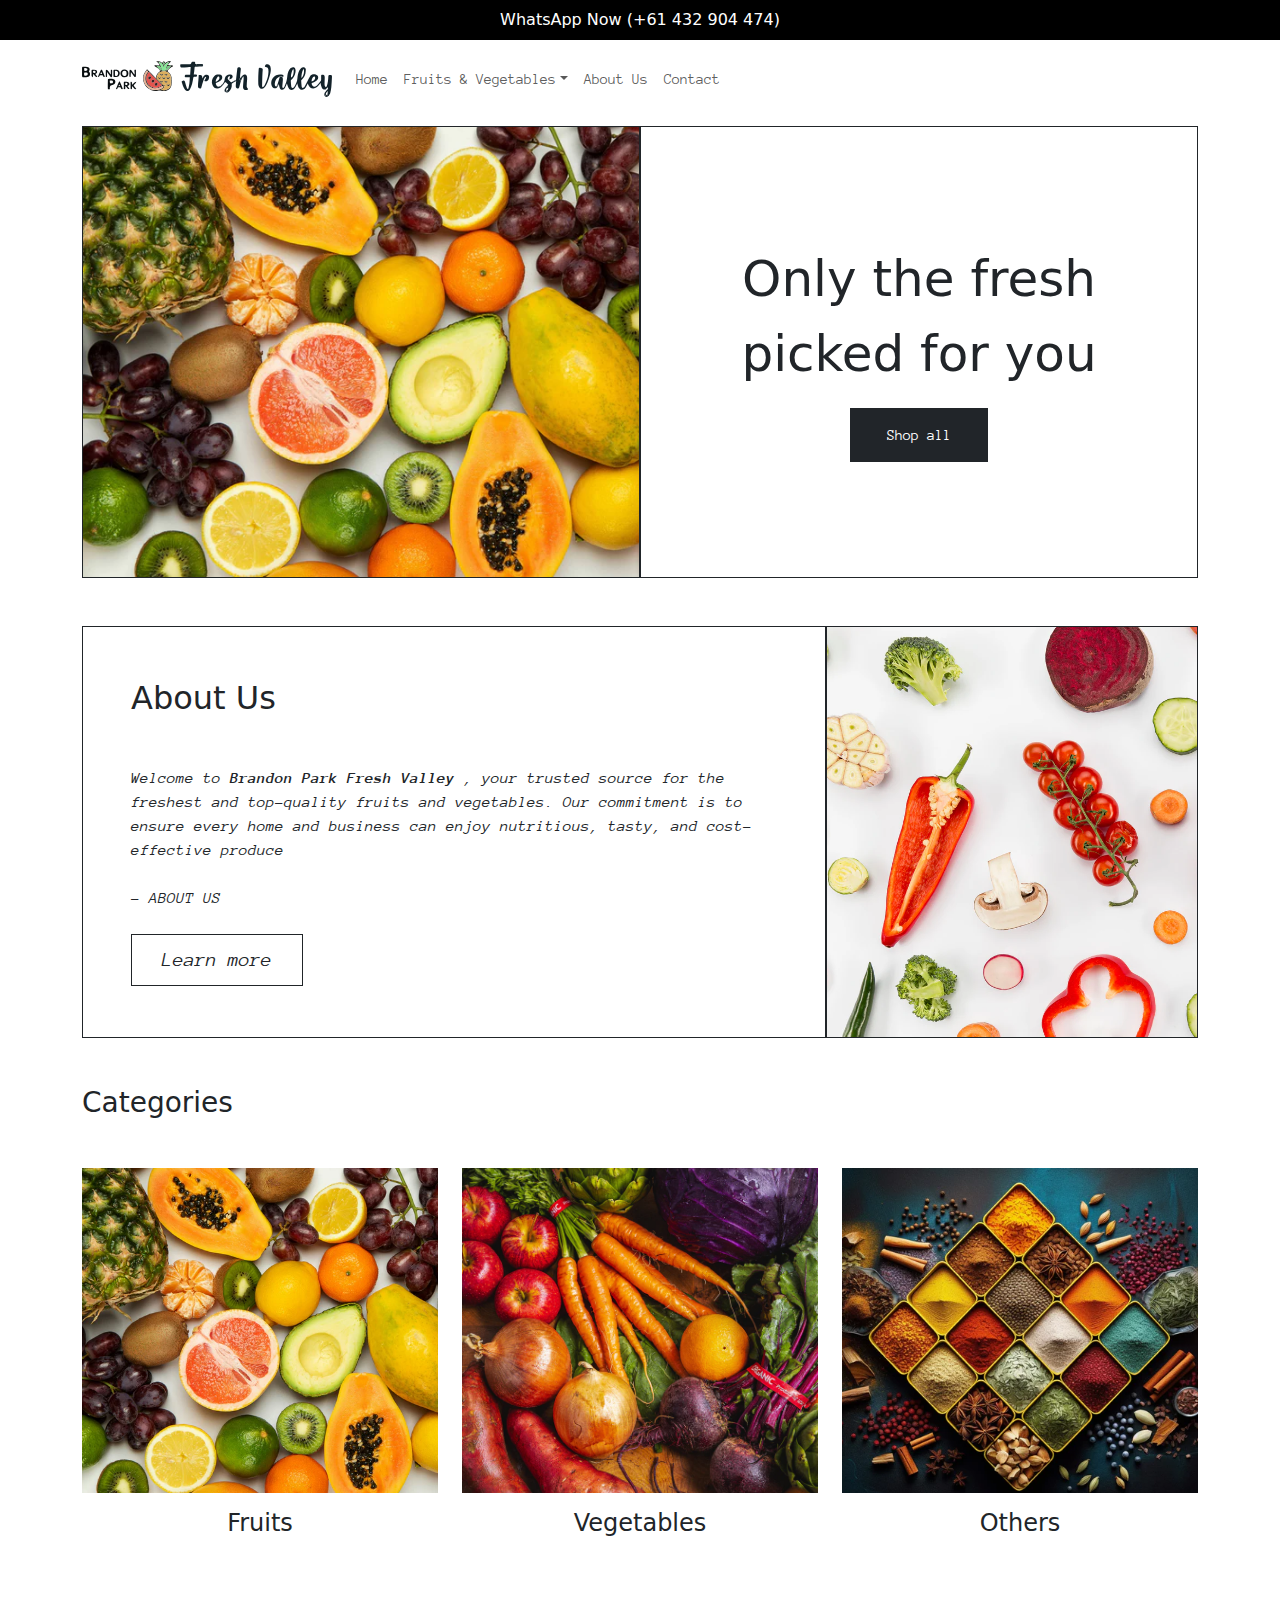
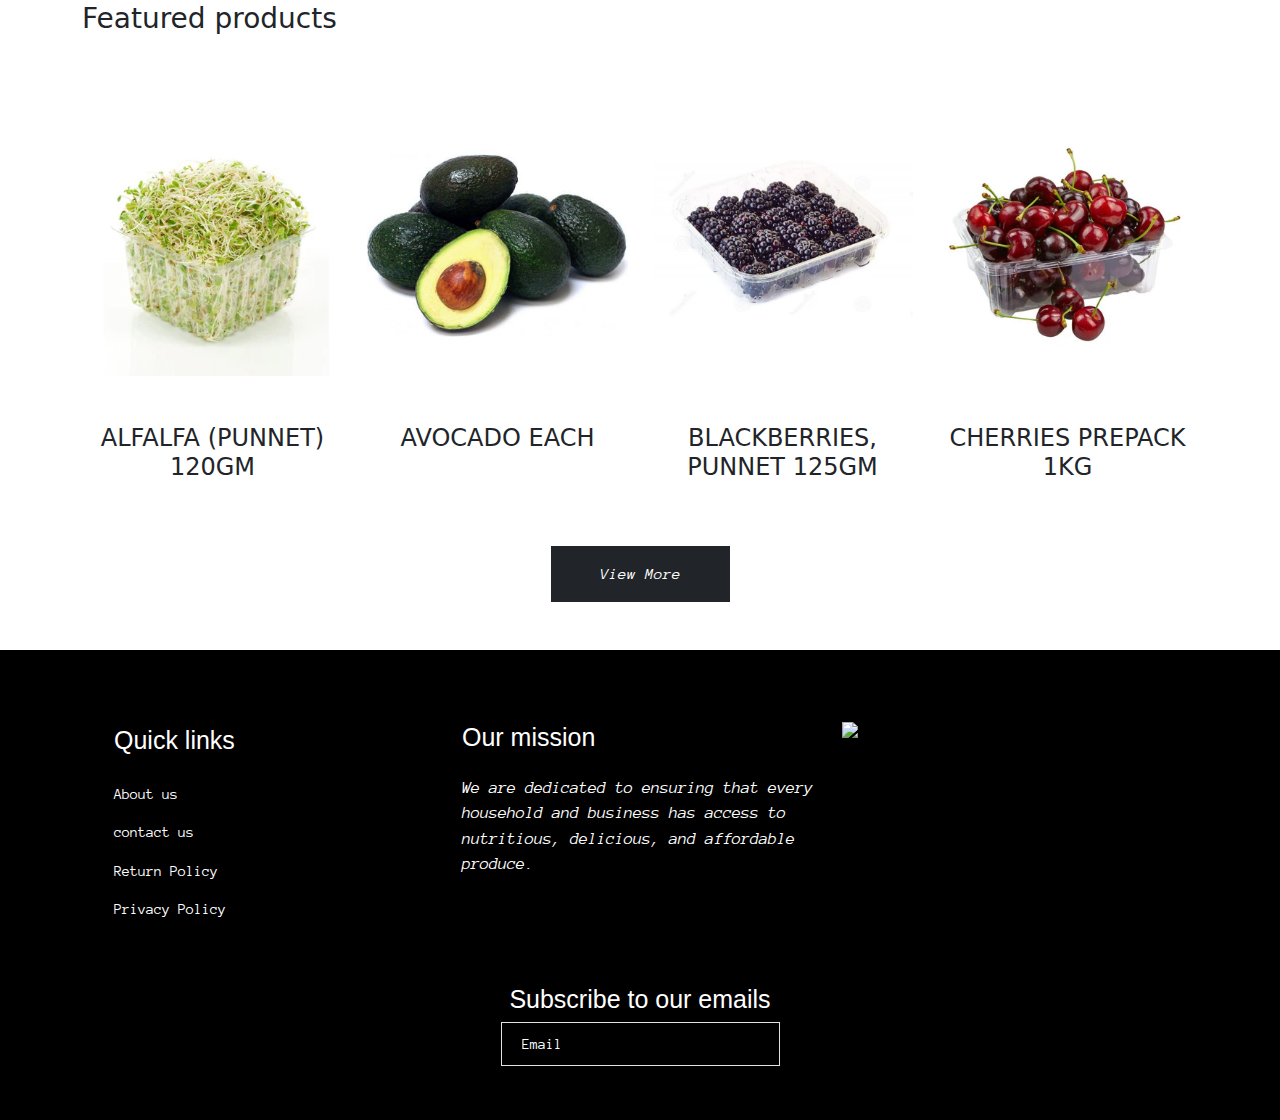
==== index.html @ fe02e12f "Initial commit" ====
<!DOCTYPE html>
<html lang="en">
  <head>
    <link rel="icon" href="assets/images/favicon.svg" />
    <meta charset="UTF-8" />
    <meta name="viewport" content="width=device-width, initial-scale=1.0" />
    <title>Brandon Park Fresh Valley</title>
    <!-- 3rd Party Imports -->
    <style>
      @import url("https://fonts.googleapis.com/css2?family=Anonymous+Pro:ital,wght@0,400;0,700;1,400;1,700&display=swap");
    </style>
    <link
      rel="stylesheet"
      href="https://cdnjs.cloudflare.com/ajax/libs/font-awesome/6.5.2/css/all.min.css"
      integrity="sha512-SnH5WK+bZxgPHs44uWIX+LLJAJ9/2PkPKZ5QiAj6Ta86w+fsb2TkcmfRyVX3pBnMFcV7oQPJkl9QevSCWr3W6A=="
      crossorigin="anonymous"
      referrerpolicy="no-referrer"
    />
    <link
      href="https://cdn.jsdelivr.net/npm/bootstrap@5.3.3/dist/css/bootstrap.min.css"
      rel="stylesheet"
    />

    <link rel="stylesheet" href="assets/styles/style.css" />
    <script src="https://cdn.jsdelivr.net/npm/bootstrap@5.3.3/dist/js/bootstrap.bundle.min.js"></script>
  </head>
  <body>
    <!-- Header -->
    <header class="bg-black text-white">
      <div class="container py-2 mb-2">
        <div class="flex">
          <div class="left-side">
            <i class="fa-solid fa-chevron-left" style="color: #ffffff"></i>
          </div>
          <div><p class="mb-0">WhatsApp Now (+61 432 904 474)</p></div>
          <div class="right-side">
            <i class="fa-solid fa-chevron-right" style="color: #ffffff"></i>
          </div>
        </div>
      </div>
    </header>
    <!-- Navbar -->
    <nav
      class="navbar navbar-expand-md navbar-light anonymous-pro-regular mb-3"
    >
      <div class="container">
        <a class="navbar-brand" href="#">
          <img src="assets/images/logo.svg" style="width: 250px" />
        </a>
        <button
          class="navbar-toggler"
          type="button"
          data-bs-toggle="collapse"
          data-bs-target="#collapsibleNavbar"
        >
          <span class="navbar-toggler-icon"></span>
        </button>
        <div class="collapse navbar-collapse" id="collapsibleNavbar">
          <ul class="navbar-nav">
            <li class="nav-item active">
              <a class="nav-link" href="#">Home</a>
            </li>
            <li class="nav-item dropdown">
              <a
                class="nav-link dropdown-toggle"
                href="#"
                role="button"
                data-bs-toggle="dropdown"
                >Fruits & Vegetables</a
              >
              <ul class="dropdown-menu">
                <li><a class="dropdown-item" href="#">Shop all</a></li>
                <li><a class="dropdown-item" href="#">Fruits</a></li>
                <li><a class="dropdown-item" href="#">Vegetables</a></li>
                <li><a class="dropdown-item" href="#">Others</a></li>
              </ul>
            </li>
            <li class="nav-item">
              <a class="nav-link" href="#">About Us</a>
            </li>
            <li class="nav-item">
              <a class="nav-link" href="#">Contact</a>
            </li>
          </ul>
        </div>
        <i class="fa-solid fa-magnifying-glass"></i>
      </div>
    </nav>
    <!-- Main Container -->
    <div class="container">
      <!-- Home Section -->
      <div class="row g-0">
        <div class="col-12 col-md-6 border border-dark">
          <div
            class="cover"
            style="
              background-image: url(assets/images/mainimage.png);
              height: 450px;
            "
          ></div>
        </div>
        <div class="right-side col-12 col-md-6 border border-dark py-5 px-3">
          <p class="text-right mb-0 mx-5">Only the fresh picked for you</p>
          <div
            class="btn btn-dark btn-lg text-white anonymous-pro-regular mt-3"
          >
            Shop all
          </div>
        </div>
      </div>
      <!-- About Us -->
      <div class="row g-0 my-5 reverse-on-md">
        <div class="left-side2 col-12 col-md-8 border border-dark py-5">
          <h2 class="mx-5 mb-5">About Us</h2>
          <div>
            <p class="mb-0 mx-5 anonymous-pro-regular-italic">
              Welcome to <strong>Brandon Park Fresh Valley</strong> , your
              trusted source for the freshest and top-quality fruits and
              vegetables. Our commitment is to ensure every home and business
              can enjoy nutritious, tasty, and cost-effective produce
            </p>
          </div>
          <div class="mx-5 my-4 anonymous-pro-regular-italic">- ABOUT US</div>
          <div>
            <button
              class="btn mx-5 btn-outline-dark btn-lg anonymous-pro-regular-italic"
            >
              Learn more
            </button>
          </div>
        </div>
        <div class="col-12 col-md-4 bg-danger border border-dark">
          <div
            class="cover"
            style="
              background-image: url(assets/images/container2.png);
              height: 410px;
            "
          ></div>
        </div>
      </div>
      <!-- Categories -->
      <div class="row my-5">
        <h3 class="mb-5">Categories</h3>
        <div class="col-12 col-md-4">
          <div
            class="category-card cover"
            style="background-image: url(assets/images/fruits.png)"
          ></div>
          <h4 class="text-center my-3">Fruits</h4>
        </div>
        <div class="col-12 col-md-4">
          <div
            class="category-card cover"
            style="background-image: url(assets/images/vegetables.png)"
          ></div>
          <h4 class="text-center my-3">Vegetables</h4>
        </div>
        <div class="col-12 col-md-4">
          <div
            class="category-card cover"
            style="background-image: url(assets/images/Others.webp)"
          ></div>
          <h4 class="text-center my-3">Others</h4>
        </div>
      </div>
      <!-- Featured Products -->
      <div class="row my-5">
        <h3 class="mb-5">Featured products</h3>
        <div class="col-6 col-md-3">
          <div
            class="contain"
            style="background-image: url(assets/images/product-1.png)"
          ></div>
          <h4 class="text-center my-3">ALFALFA (PUNNET) 120GM</h4>
        </div>
        <div class="col-6 col-md-3">
          <div
            class="contain"
            style="background-image: url(assets/images/product-2.png)"
          ></div>
          <h4 class="text-center my-3">AVOCADO EACH</h4>
        </div>
        <div class="col-6 col-md-3">
          <div
            class="contain"
            style="background-image: url(assets/images/product-3.png)"
          ></div>
          <h4 class="text-center my-3">BLACKBERRIES, PUNNET 125GM</h4>
        </div>
        <div class="col-6 col-md-3">
          <div
            class="contain"
            style="background-image: url(assets/images/product-4.png)"
          ></div>
          <h4 class="text-center my-3">CHERRIES PREPACK 1KG</h4>
        </div>
      </div>
      <!-- View More -->
      <center>
        <div class="my-5">
          <button
            class="btn btn-dark text-white anonymous-pro-regular-italic px-5"
          >
            View More
          </button>
        </div>
      </center>
    </div>
    <!-- Footer -->
    <footer class="bg-black p-4 mt-3">
      <div class="container">
        <div class="row">
          <div class="col-12 col-md-4">
            <div class="links text-white">
              <ul>
                <li class="mt-5 mb-4 main-heading">Quick links</li>
                <li class="my-3 anonymous-pro-regular">About us</li>
                <li class="my-3 anonymous-pro-regular">contact us</li>
                <li class="my-3 anonymous-pro-regular">Return Policy</li>
                <li class="my-3 anonymous-pro-regular">Privacy Policy</li>
              </ul>
            </div>
          </div>
          <div class="col-12 col-md-4 text-white">
            <h3
              class="main-heading mt-5 mb-4 text-justify anonymous-pro-regular"
            >
              Our mission
            </h3>
            <p class="text-justify t anonymous-pro-regular-italic">
              We are dedicated to ensuring that every household and business has
              access to nutritious, delicious, and affordable produce.
            </p>
          </div>
          <div class="col-12 col-md-4">
            <img
              class="mt-5"
              src="../bootstrap/assets/images/freshvalley-white.svg"
            />
          </div>
        </div>
        <h5 class="main-heading text-center text-white mt-5">
          Subscribe to our emails
        </h5>
        <center>
          <input
            type="email"
            class="form-control bg-black w-25 anonymous-pro-regular text-white"
            placeholder="Email"
          />
        </center>
      </div>
    </footer>
  </body>
</html>
---- assets/styles/style.css ----
.anonymous-pro-regular {
  font-family: "Anonymous Pro", monospace;
  font-weight: 400;
  font-style: normal;
  font-size: 14.7px;
}

.anonymous-pro-bold {
  font-family: "Anonymous Pro", monospace;
  font-weight: 700;
  font-style: normal;
}

.anonymous-pro-regular-italic {
  font-family: "Anonymous Pro", monospace;
  font-weight: 400;
  font-style: italic;
}

.anonymous-pro {
  font-family: "Anonymous Pro", monospace;
  font-weight: 400;
  font-style: normal;
  font-size: 18px;
}

.dropdown-menu {
  border: 2px solid black;
  border-radius: 0px;
}

header {
  text-align: center;
}

.flex {
  display: flex;
  flex-direction: row;
  justify-content: space-between;
}

.text-right {
  font-size: 50px;
  font-weight: 500;
  text-align: center;
}

.right-side {
  display: flex;
  flex-direction: column;
  justify-content: center;
}

.btn {
  align-self: center;
  border-radius: 0px;
  padding: 15px 36px;
}

.left-side2 {
  display: flex;
  flex-direction: column;
  justify-content: center;
}

.btn-outline-dark {
  padding: 10px 30px;
}

.category-card {
  height: 438px;
}

@media screen and (max-width: 768px) {
  .reverse-on-md {
    flex-direction: column-reverse;
  }
}

.cover {
  background-color: #cccccc;
  height: 325px;
  background-position: center;
  background-repeat: no-repeat;
  background-size: cover;
}

.contain {
  background-color: #ffff;
  height: 325px;
  background-position: center;
  background-repeat: no-repeat;
  background-size: contain;
}

ul {
  list-style: none;
}

.main-heading {
  font-family: "Avenir Next", sans-serif;
  font-size: 25px;
  font-weight: 400;
}

.t {
  font-size: 17px;
}

.form-control {
  border-radius: 0;
  padding: 10px 20px;
  margin-bottom: 30px;
}

.form-control::placeholder {
  color: white;
  opacity: 1;
}
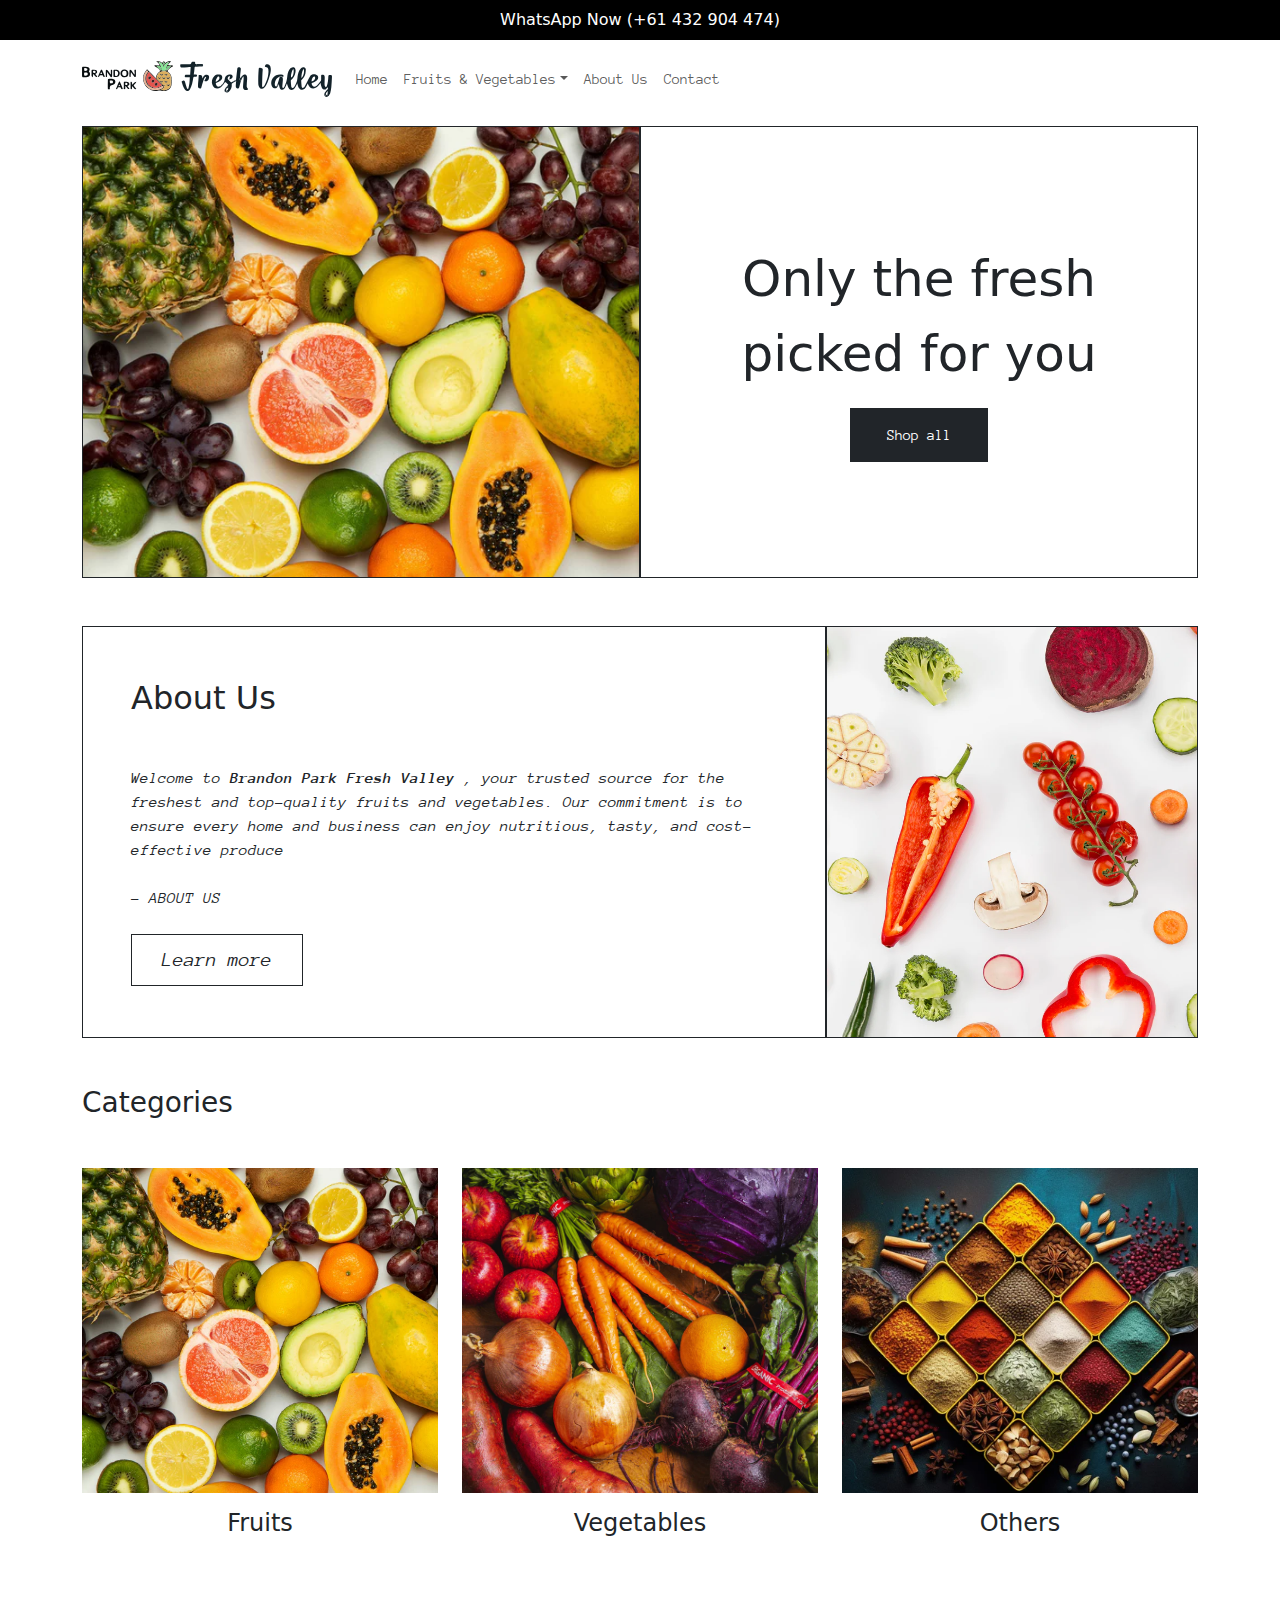
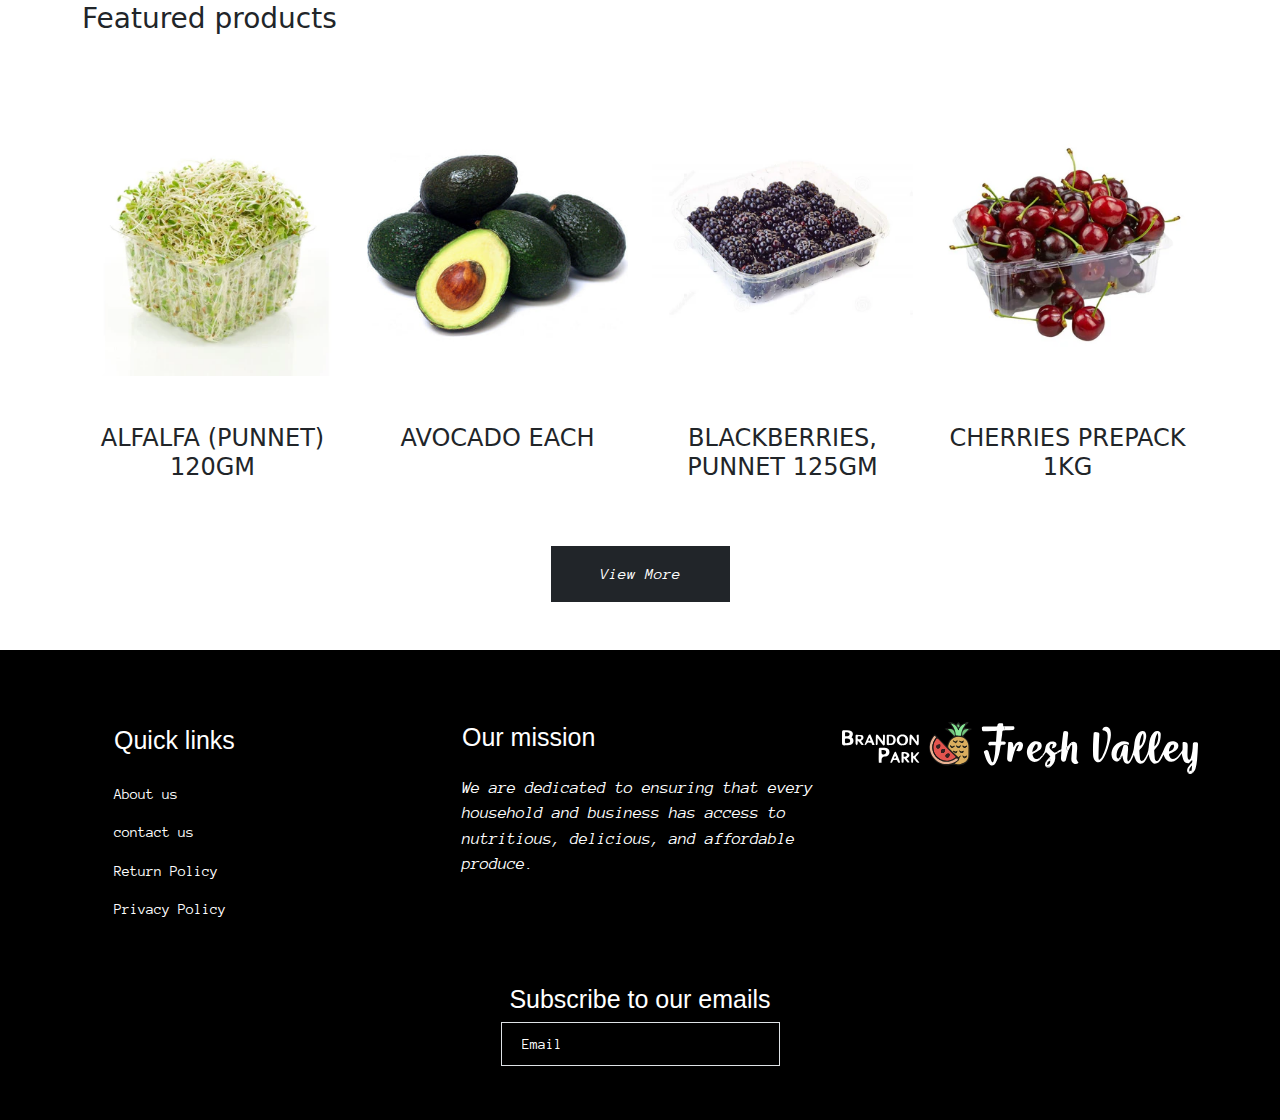
==== commit f7055bd8: "fix logo path" ====
--- a/index.html
+++ b/index.html
@@ -234,10 +234,7 @@
             </p>
           </div>
           <div class="col-12 col-md-4">
-            <img
-              class="mt-5"
-              src="../bootstrap/assets/images/freshvalley-white.svg"
-            />
+            <img class="mt-5" src="assets/images/freshvalley-white.svg" />
           </div>
         </div>
         <h5 class="main-heading text-center text-white mt-5">
